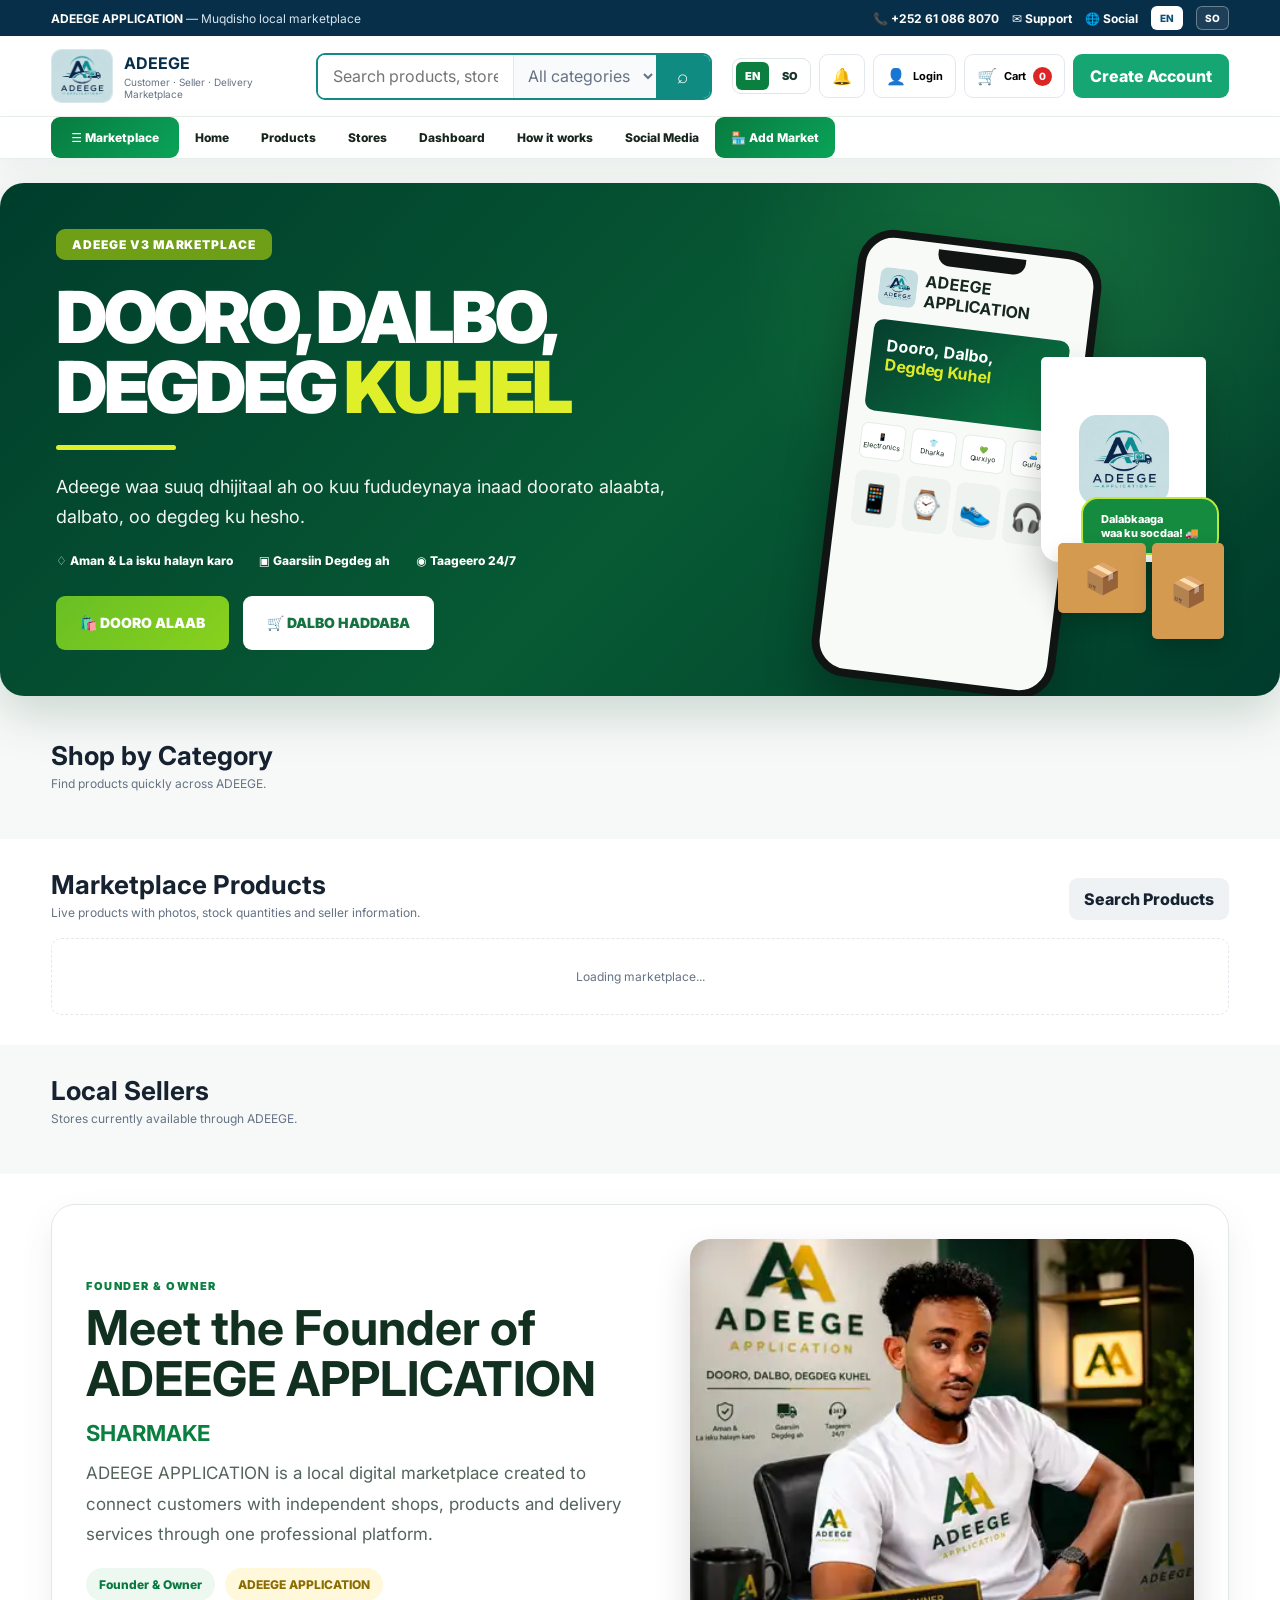
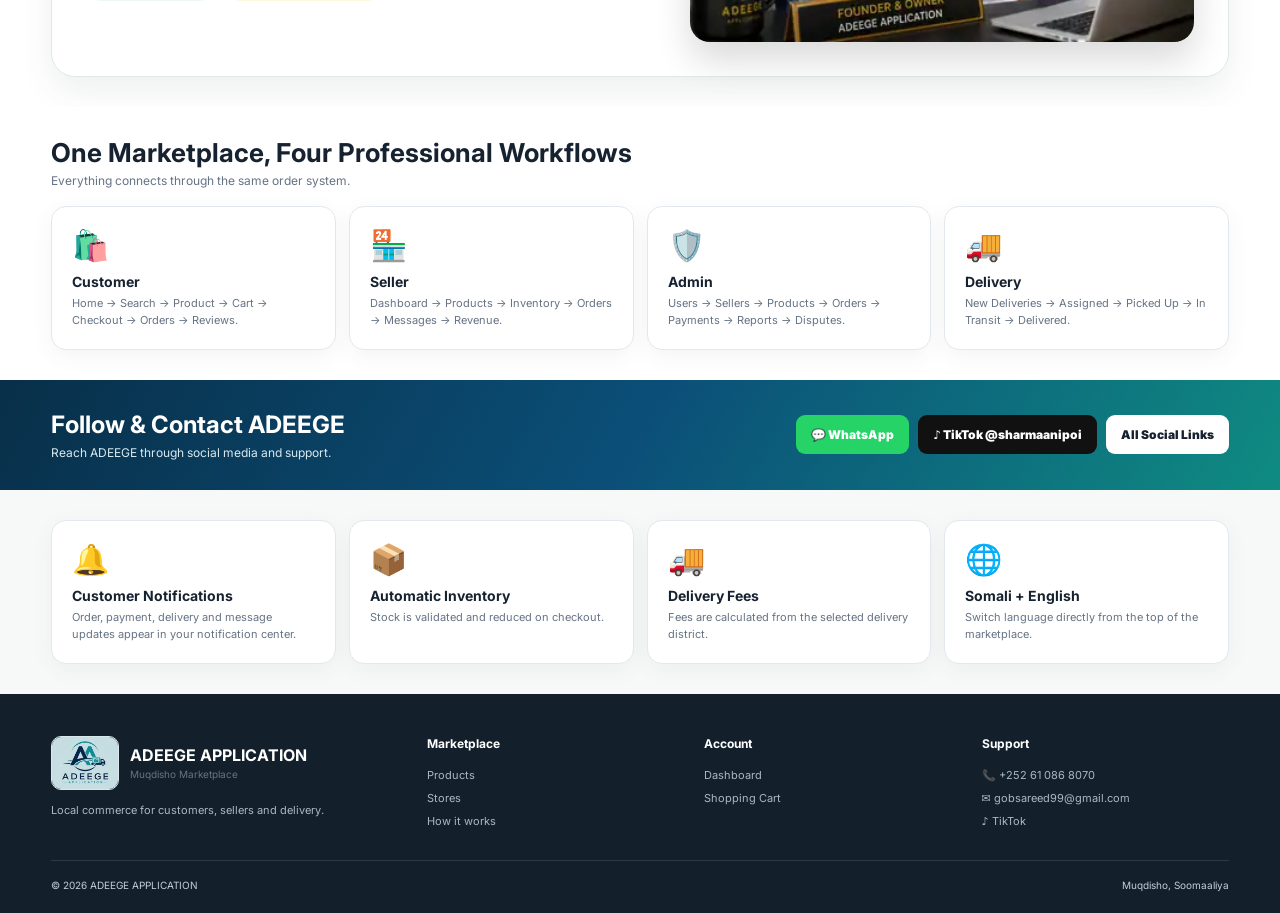
==== index.html @ bab7ac90 "Point ADEEGE homepage to locked marketplace design baseline" ====
<!doctype html>
<html lang="en">
<head>
<meta charset="utf-8">
<meta name="viewport" content="width=device-width,initial-scale=1">
<meta http-equiv="refresh" content="0;url=app.html?v=21">
<title>ADEEGE APPLICATION</title>
<link rel="canonical" href="app.html">
<script>location.replace('app.html?v=21'+location.hash)</script>
</head>
<body><p>Opening <a href="app.html?v=21">ADEEGE Marketplace</a>…</p></body>
</html>
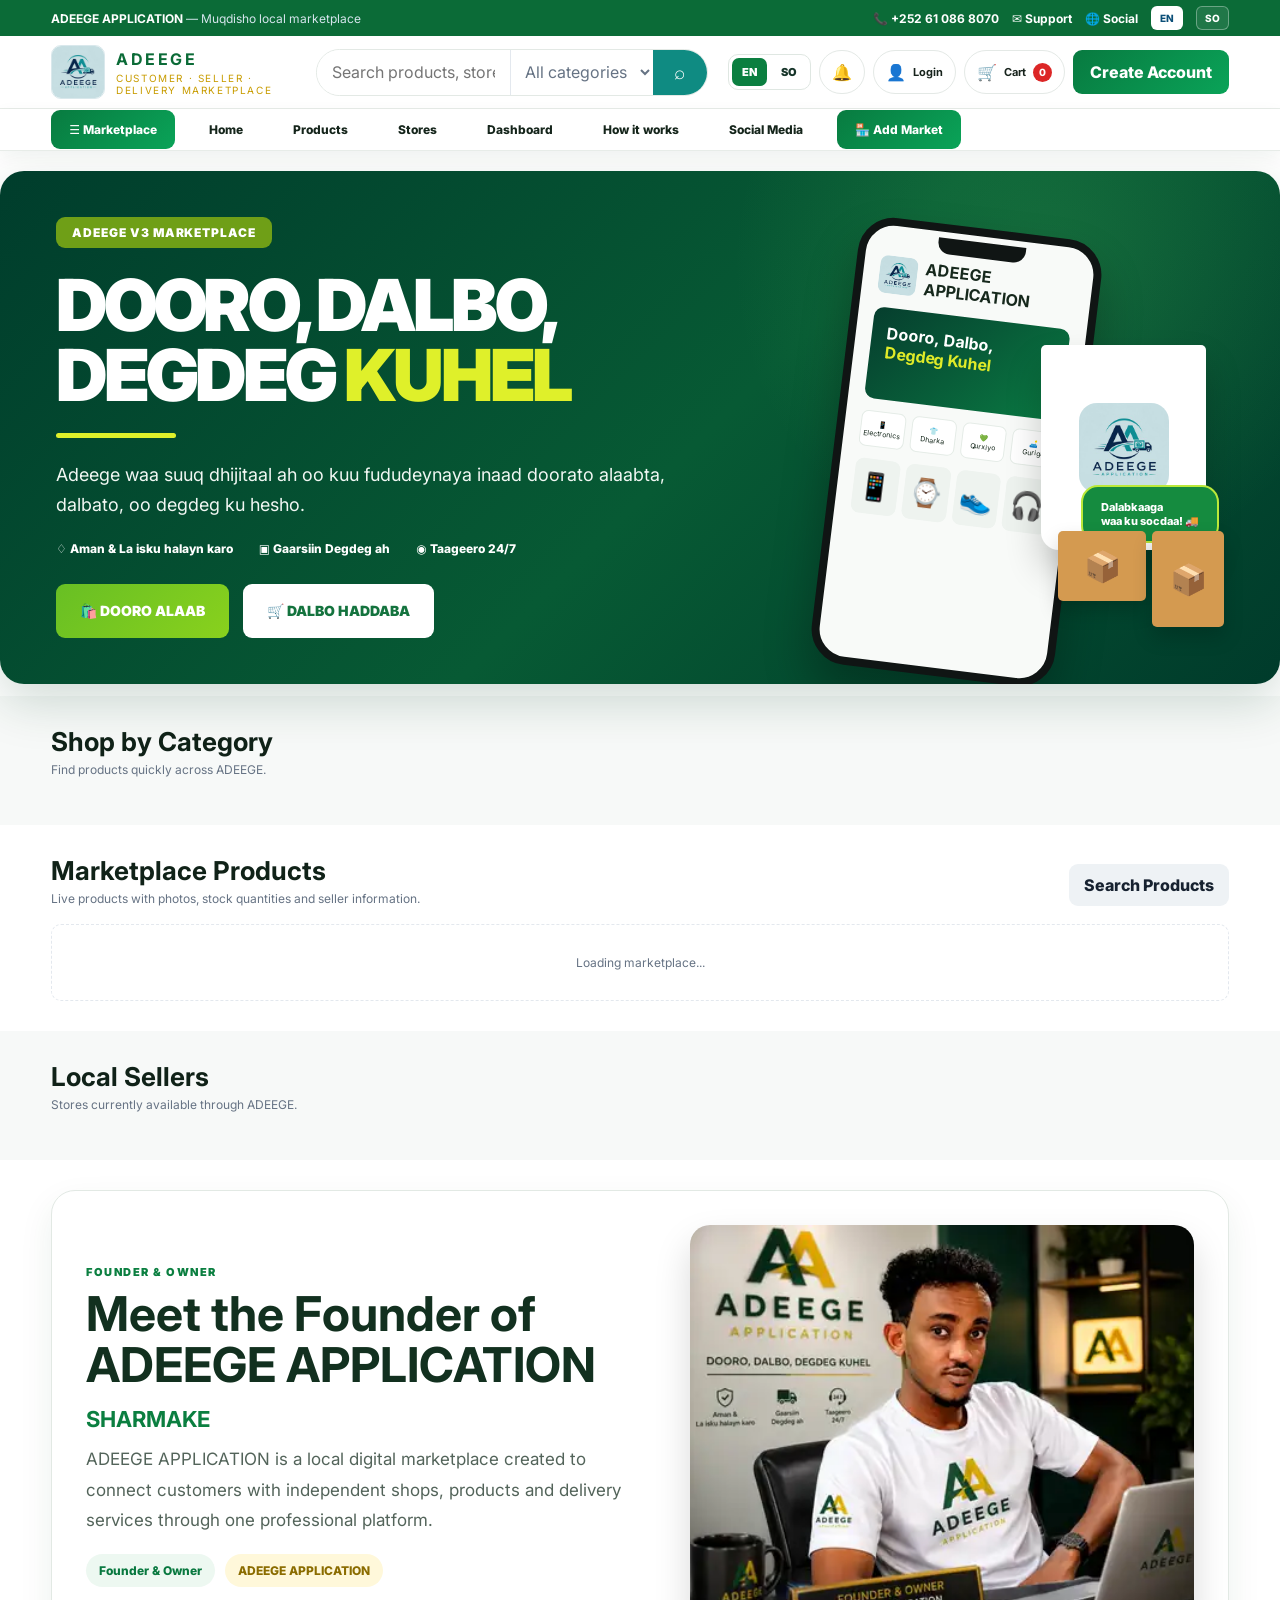
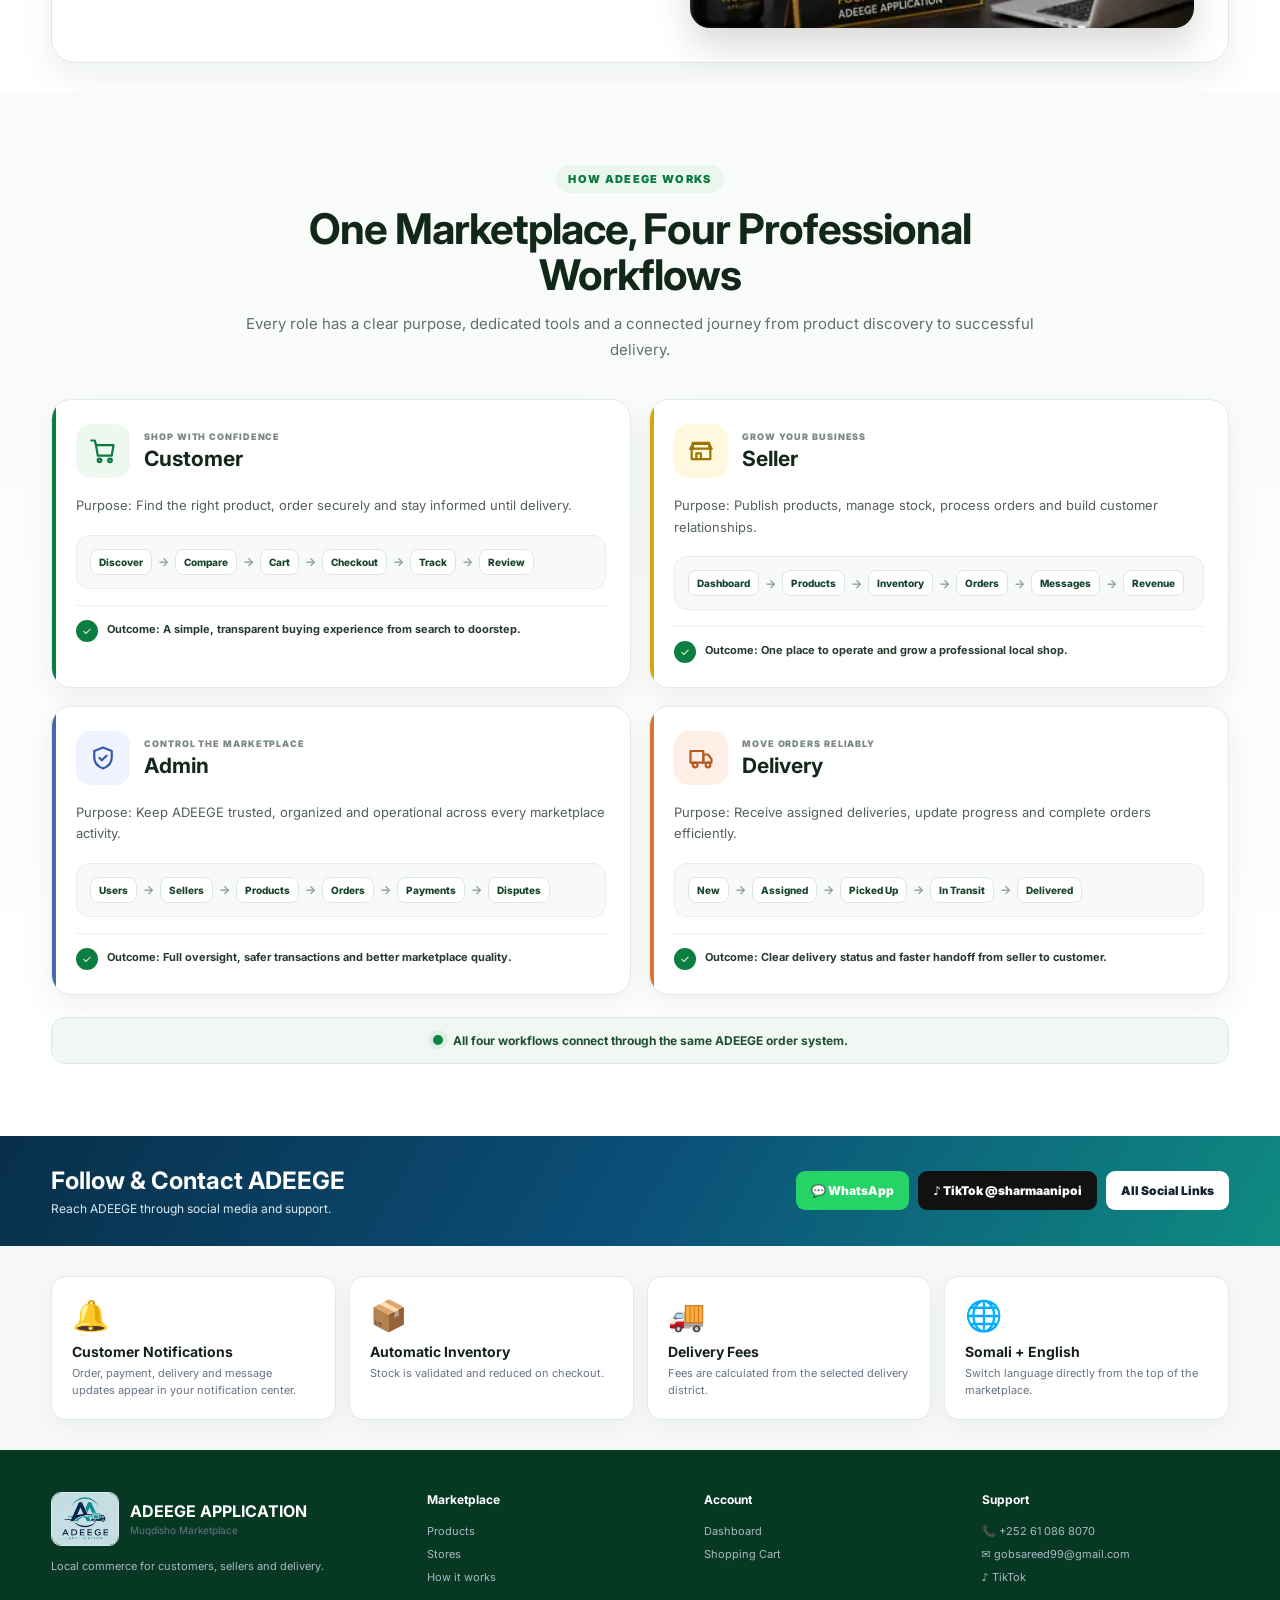
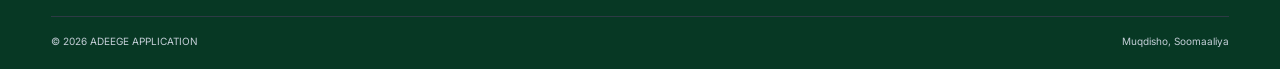
==== commit f6c8ae27: "Point ADEEGE homepage to protected core version 24" ====
--- a/index.html
+++ b/index.html
@@ -3,10 +3,10 @@
 <head>
 <meta charset="utf-8">
 <meta name="viewport" content="width=device-width,initial-scale=1">
-<meta http-equiv="refresh" content="0;url=app.html?v=21">
+<meta http-equiv="refresh" content="0;url=app.html?v=24">
 <title>ADEEGE APPLICATION</title>
 <link rel="canonical" href="app.html">
-<script>location.replace('app.html?v=21'+location.hash)</script>
+<script>location.replace('app.html?v=24'+location.hash)</script>
 </head>
-<body><p>Opening <a href="app.html?v=21">ADEEGE Marketplace</a>…</p></body>
+<body><p>Opening <a href="app.html?v=24">ADEEGE Marketplace</a>…</p></body>
 </html>
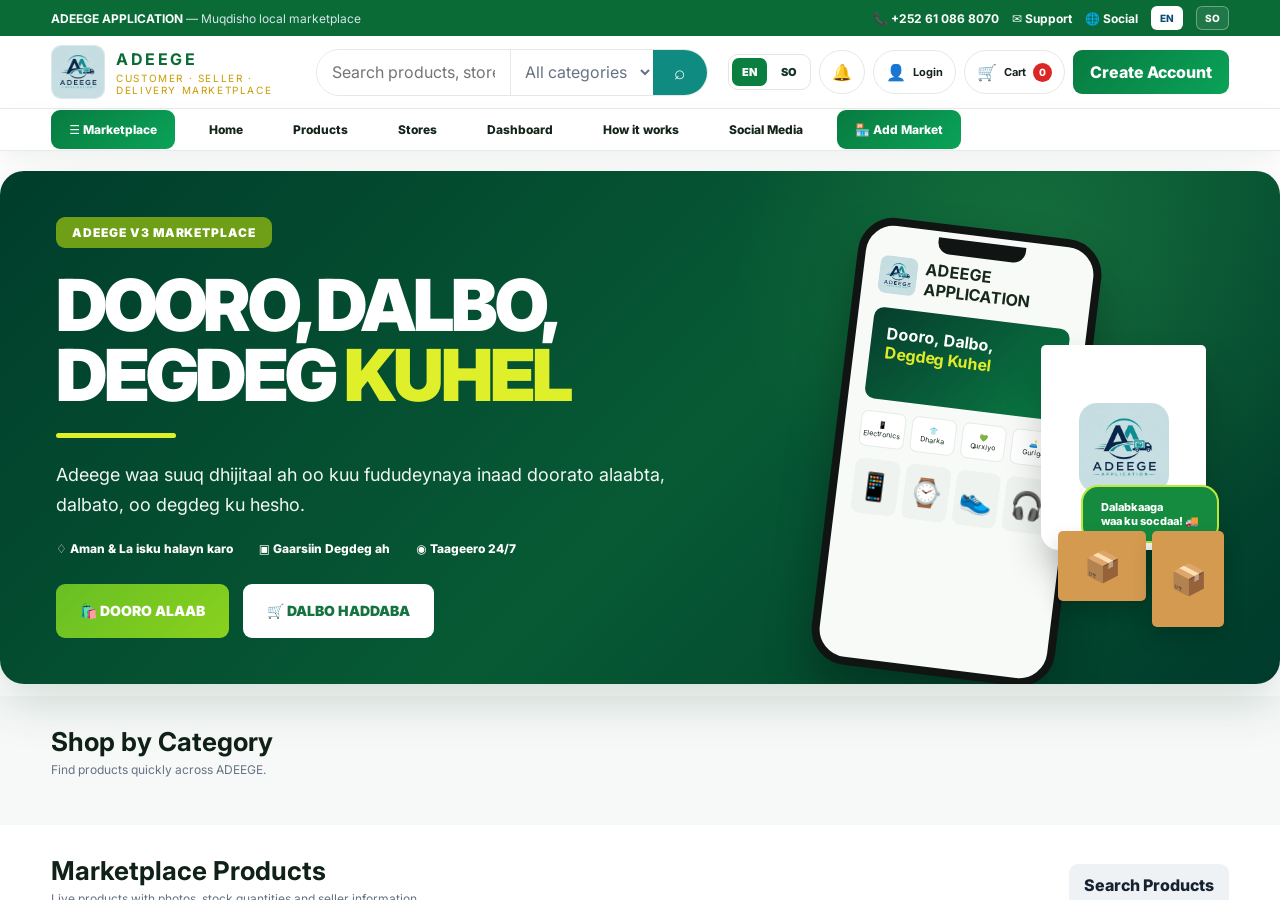
==== commit 8e864639: "Route ADEEGE to stable recovery host" ====
--- a/index.html
+++ b/index.html
@@ -3,10 +3,9 @@
 <head>
 <meta charset="utf-8">
 <meta name="viewport" content="width=device-width,initial-scale=1">
-<meta http-equiv="refresh" content="0;url=app.html?v=24">
 <title>ADEEGE APPLICATION</title>
-<link rel="canonical" href="app.html">
-<script>location.replace('app.html?v=24'+location.hash)</script>
+<link rel="canonical" href="stable.html">
+<script>location.replace('stable.html?v=30'+location.hash)</script>
 </head>
-<body><p>Opening <a href="app.html?v=24">ADEEGE Marketplace</a>…</p></body>
+<body><p>Opening <a href="stable.html?v=30">ADEEGE Marketplace</a>…</p></body>
 </html>
